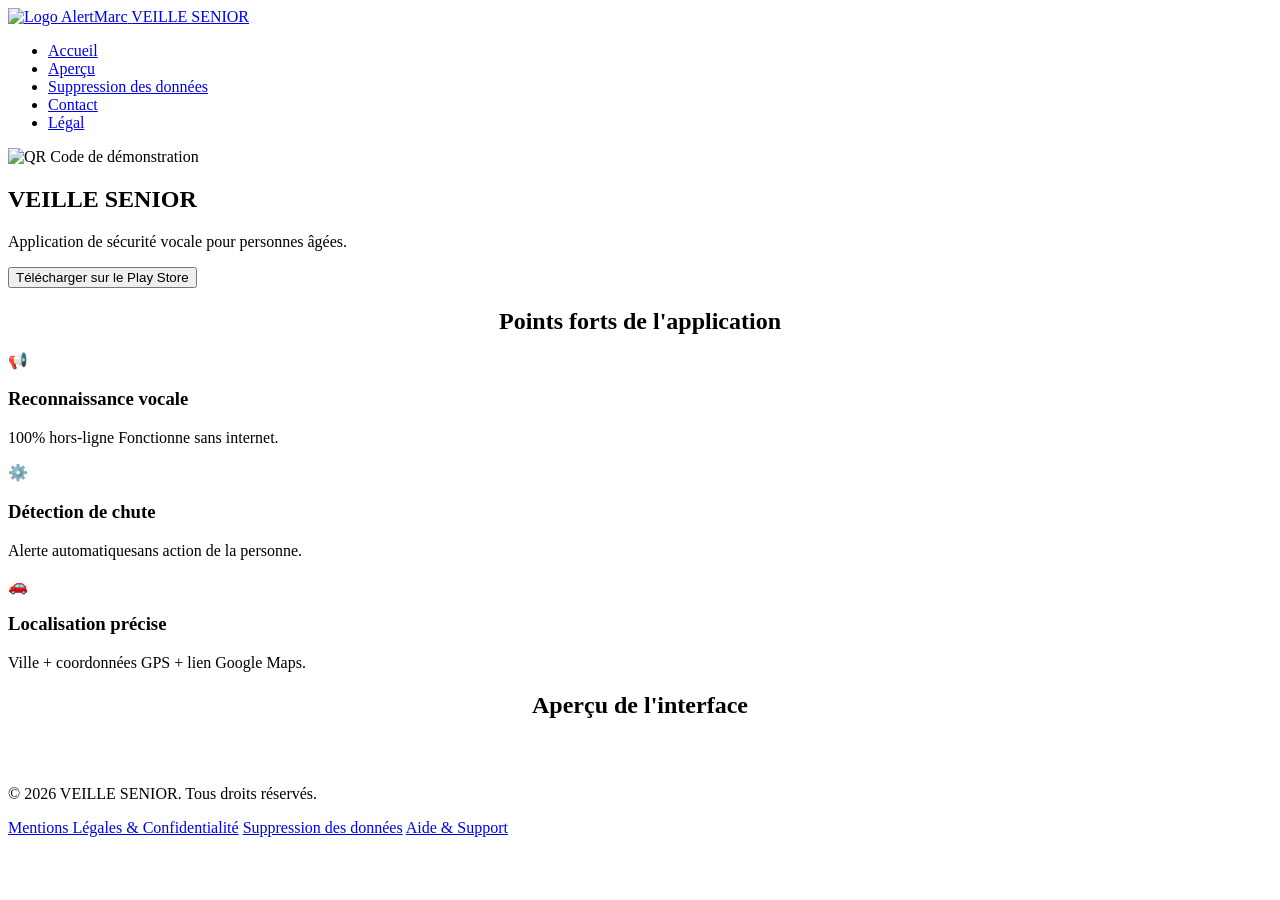
==== index.html @ 90e89274 "Add files via upload" ====
<!DOCTYPE html>
<html lang="fr">
<head>
    <meta charset="UTF-8">
    <meta name="viewport" content="width=device-width, initial-scale=1.0">
    <title>VEILLE SENIOR</title>
    <!-- Intégration du fichier CSS externe -->
    <link rel="stylesheet" href="style.css">
</head>
<body>

<header>
    <nav>
        <div class="logo-container">
            <!-- Lien ajouté autour du logo pour revenir à l'accueil -->
            <a href="index.html" class="logo-link">
                <img src="logo.png" alt="Logo AlertMarc" class="logo-img">
                <span class="logo">VEILLE SENIOR</span>
            </a>
        </div>

        <div class="menu-toggle" id="mobile-menu">
            <span class="bar"></span>
            <span class="bar"></span>
            <span class="bar"></span>
        </div>

        <ul class="nav-links">
            <li><a href="index.html">Accueil</a></li>
            
            <li><a href="index.html#preview">Aperçu</a></li>
            <li><a href="delete-data.html">Suppression des données</a></li>
            <li><a href="contact.html">Contact</a></li>
            <li><a href="privacy.html">Légal</a></li>
        </ul>
    </nav>
</header>

    <section class="hero" id="accueil">
        <div class="hero-container">
            <!-- QR Code placé à gauche -->
            <div class="hero-qrcode">
                <img src="QR code1.png" alt="QR Code de démonstration" class="qrcode-img">
            </div>
            
            <!-- Contenu texte et bouton à droite -->
            <div class="hero-content">
                <h1>VEILLE SENIOR</h1>
                <p>Application de sécurité vocale pour personnes âgées.</p>
                <!-- Appel de la fonction Javascript pour le téléchargement -->
                <button class="btn" onclick="telechargerApp()">Télécharger sur le Play Store</button>
            </div>
        </div>
    </section>

    <div class="container" id="features">
        <h2 style="text-align: center; margin-bottom: 1rem;">Points forts de l'application</h2>
        <div class="features">
            <div class="feature-card">
                <span class="icon">📢</span>
                <h3>Reconnaissance vocale</h3>
                <p>100% hors-ligne Fonctionne sans internet.</p>
            </div>
            <div class="feature-card">
                <span class="icon">⚙️</span>
                <h3>Détection de chute</h3>
                <p>Alerte automatiquesans action de la personne.</p>
            </div>
            <div class="feature-card">
                <span class="icon">🚗</span>
                <h3>Localisation précise</h3>
                <p>Ville + coordonnées GPS + lien Google Maps.</p>
            </div>
        </div>
    </div>

    <div class="preview-section" id="preview">
        <div class="container">
            <h2 style="text-align: center; margin-bottom: 2rem;">Aperçu de l'interface</h2>
           <div class="gallery">
        <div class="gallery-container">
            <img class="gallery-item gallery-item-1"  src="1.png" alt="" index-1="1">
            <img class="gallery-item gallery-item-2"  src="2.png" alt="" index-2="2">
            <img class="gallery-item gallery-item-3"  src="3.png" alt="" index-3="3">
           
        </div>
        <div class="gallery-controls"></div>
    </div>
        </div>
    </div>

<footer>
    <p>&copy; 2026 VEILLE SENIOR. Tous droits réservés.</p>

    <div class="footer-links">
        <a href="privacy.html">Mentions Légales & Confidentialité</a>
        <a href="delete-data.html">Suppression des données</a>
        <a href="contact.html">Aide & Support</a>
    </div>
</footer>

    <!-- Intégration du fichier JavaScript externe -->
    <script src="script.js"></script>
</body>
</html>
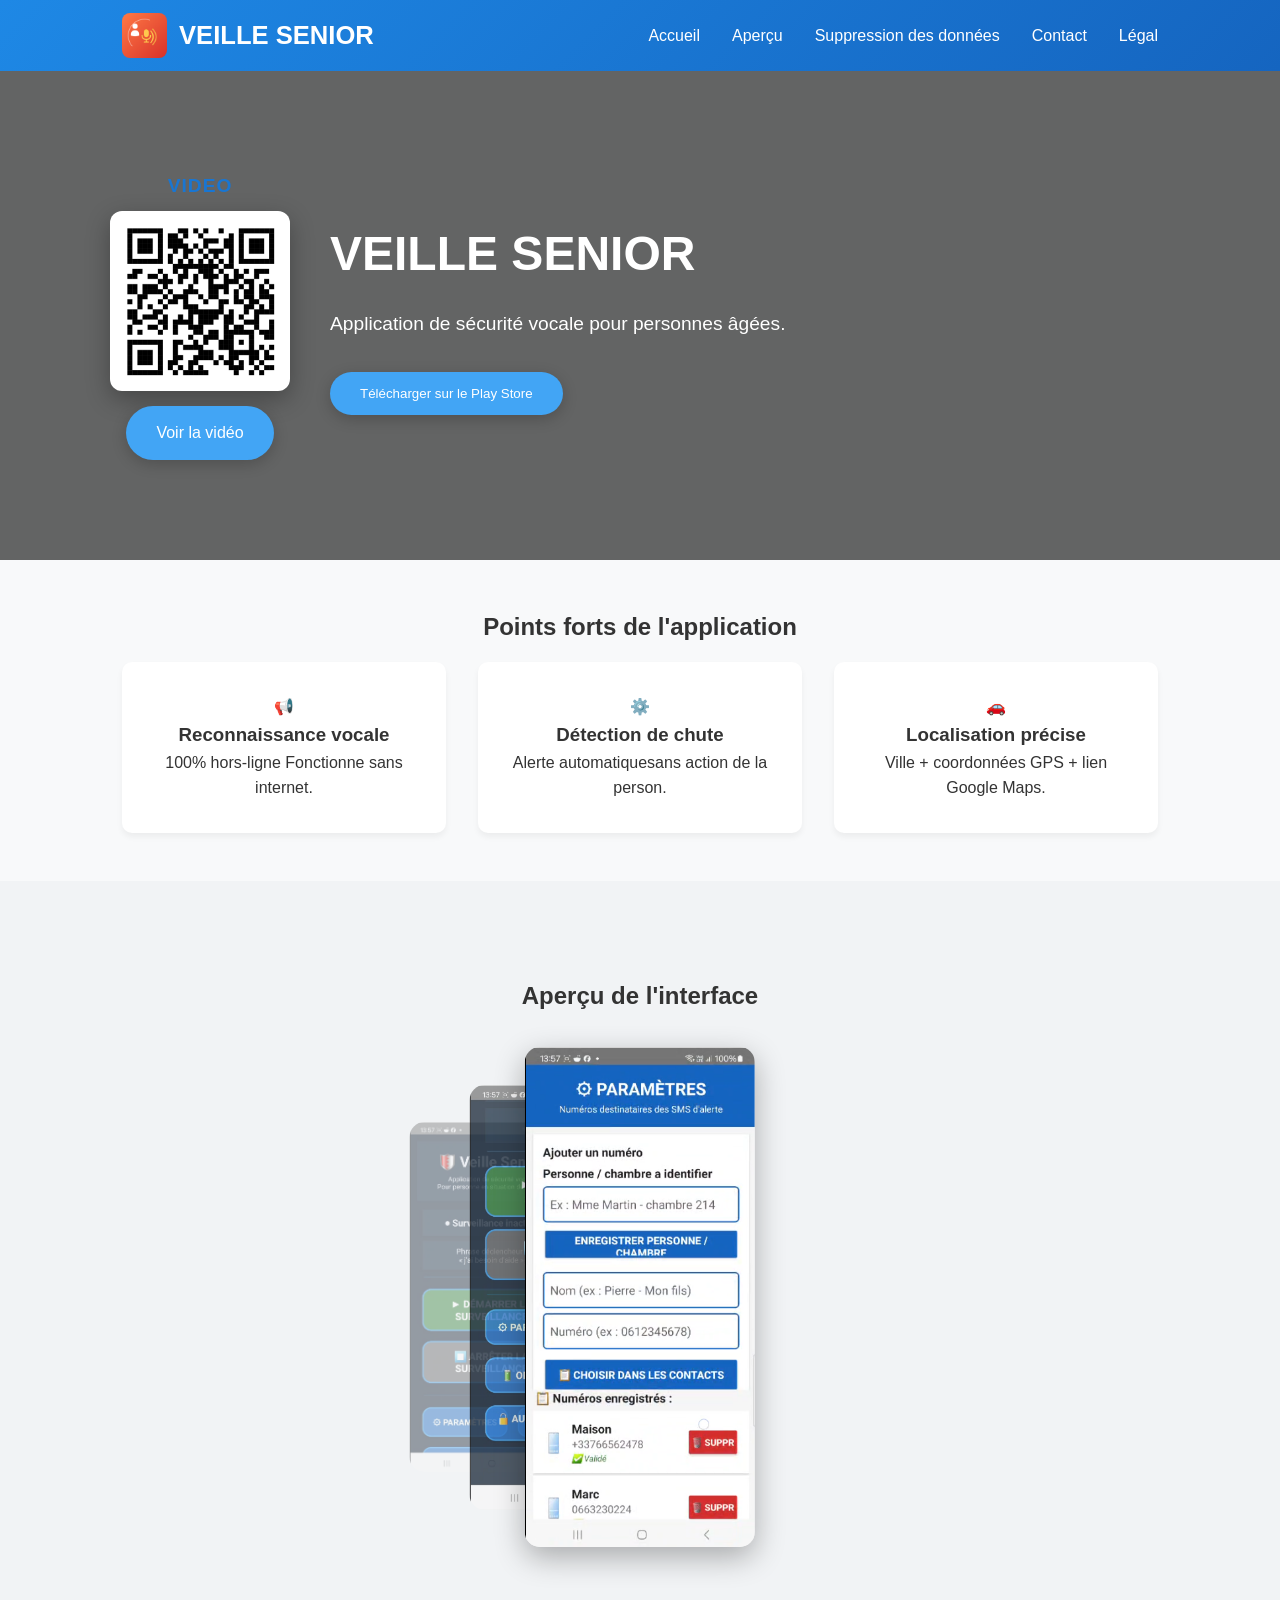
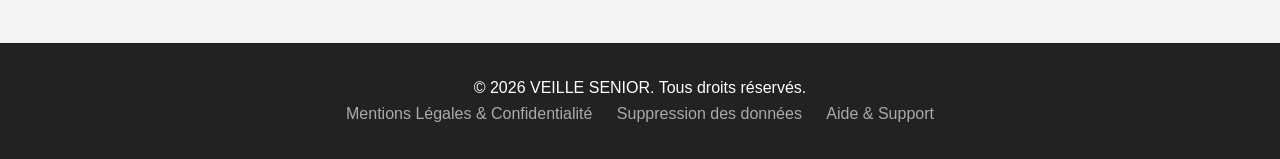
==== commit 9da243fb: "Enhance hero section with video link and layout fixes Updated the hero section to include a video li" ====
--- a/index.html
+++ b/index.html
@@ -38,9 +38,11 @@
 
     <section class="hero" id="accueil">
         <div class="hero-container">
-            <!-- QR Code placé à gauche -->
-            <div class="hero-qrcode">
+            <!-- QR Code placé à gauche avec le texte et le bouton demandés -->
+            <div class="hero-qrcode" style="text-align: center; display: flex; flex-direction: column; align-items: center; gap: 10px;">
+                <span style="font-weight: bold; font-size: 1.2rem; color: #1976d2; letter-spacing: 1px;">VIDEO</span>
                 <img src="QR code1.png" alt="QR Code de démonstration" class="qrcode-img">
+                <a href="https://youtu.be/Tn2TwW6VfUE" target="_blank" class="btn" style="text-decoration: none; display: inline-block; margin-top: 5px;">Voir la vidéo</a>
             </div>
             
             <!-- Contenu texte et bouton à droite -->
@@ -64,7 +66,7 @@
             <div class="feature-card">
                 <span class="icon">⚙️</span>
                 <h3>Détection de chute</h3>
-                <p>Alerte automatiquesans action de la personne.</p>
+                <p>Alerte automatiquesans action de la person.</p>
             </div>
             <div class="feature-card">
                 <span class="icon">🚗</span>
@@ -102,4 +104,4 @@
     <!-- Intégration du fichier JavaScript externe -->
     <script src="script.js"></script>
 </body>
-</html>+</html>
--- a/style.css
+++ b/style.css
@@ -0,0 +1,105 @@
+/* --- RESET & BASE --- */
+* { margin: 0; padding: 0; box-sizing: border-box; }
+
+body {
+    font-family: 'Segoe UI', Tahoma, Geneva, Verdana, sans-serif;
+    line-height: 1.6;
+    background-color: #f8f9fa;
+    color: #333;
+    overflow-x: hidden;
+}
+
+/* --- NAVIGATION --- */
+header {
+    background: linear-gradient(135deg, #1e88e5, #1565c0);
+    color: white;
+    padding: 0.8rem 0;
+    position: sticky;
+    top: 0;
+    z-index: 1000;
+}
+nav {
+    max-width: 1100px;
+    margin: 0 auto;
+    display: flex;
+    justify-content: space-between;
+    align-items: center;
+    padding: 0 2rem;
+}
+.logo-link { display: flex; align-items: center; gap: 12px; text-decoration: none; color: white; }
+.logo-img { height: 45px; width: auto; border-radius: 8px; background-color: white; }
+.logo { font-size: 1.6rem; font-weight: bold; color: white; }
+.nav-links { display: flex; gap: 2rem; list-style: none; }
+.nav-links a { color: white; text-decoration: none; font-weight: 500; }
+
+/* --- HERO (STRUCTURE CONSERVÉE AVEC QR CODE COALIGNÉ) --- */
+.hero {
+    background: linear-gradient(rgba(0,0,0,0.6), rgba(0,0,0,0.6)), url('https://images.unsplash.com/photo-1512428559087-560fa5ceab42?ixlib=rb-1.2.1&auto=format&fit=crop&w=1350&q=80');
+    background-size: cover; background-position: center;
+    color: white; padding: 100px 20px;
+    display: flex; justify-content: center; align-items: center;
+}
+.hero-container {
+    max-width: 1100px; width: 100%;
+    display: flex; align-items: center; justify-content: space-between;
+    gap: 40px; text-align: left;
+}
+.hero-qrcode { flex: 0 0 auto; margin-left: 20px; }
+.qrcode-img {
+    width: 180px; height: auto; border-radius: 12px;
+    box-shadow: 0 8px 25px rgba(0,0,0,0.3);
+    background-color: white; padding: 10px; display: block;
+}
+.hero-content { flex: 1; }
+.hero h1 { font-size: 3rem; margin-bottom: 1rem; }
+.hero p { font-size: 1.2rem; margin-bottom: 2rem; max-width: 700px; }
+
+.btn {
+    background: #42a5f5; color: white; padding: 14px 30px; border: none;
+    border-radius: 50px; cursor: pointer; box-shadow: 0 4px 15px rgba(0,0,0,0.2);
+}
+.container { max-width: 1100px; margin: 0 auto; padding: 3rem 2rem; }
+.features { display: grid; grid-template-columns: repeat(auto-fit, minmax(280px, 1fr)); gap: 2rem; }
+.feature-card { background: white; padding: 2rem; border-radius: 10px; text-align: center; box-shadow: 0 4px 6px rgba(0,0,0,0.05); }
+
+/* --- CARROUSEL (VUE ORDINATEUR) --- */
+.preview-section { background-color: #f1f3f5; width: 100%; padding: 3rem 0; }
+.gallery-container {
+    align-items: center; display: flex;
+    height: 500px; margin: 0 auto; max-width: 600px; position: relative;
+}
+.gallery-item {
+    height: 100%; width: auto; object-fit: contain;
+    opacity: 0; position: absolute; transition: all 0.4s ease-in-out;
+    z-index: 0; border-radius: 15px;
+}
+.gallery-item-1 { left: 25%; height: 70%; opacity: 0.4; transform: translateX(-50%); z-index: 1; }
+.gallery-item-2 { left: 38%; height: 85%; opacity: 0.7; transform: translateX(-50%); z-index: 1; }
+.gallery-item-3 { left: 50%; height: 100%; opacity: 1; transform: translateX(-50%); z-index: 2; box-shadow: 0 10px 30px rgba(0,0,0,0.3); }
+
+/* --- FOOTER --- */
+footer { background: #222; color: white; text-align: center; padding: 2rem 0; }
+.footer-links a { color: #aaa; margin: 0 10px; text-decoration: none; }
+
+/* --- ADAPTATION MOBILE --- */
+@media (max-width: 768px) {
+    .menu-toggle { display: flex; flex-direction: column; gap: 5px; cursor: pointer; }
+    .menu-toggle .bar { width: 25px; height: 3px; background: white; }
+    .nav-links { 
+        display: none; position: absolute; top: 65px; left: 0; 
+        width: 100%; background: #1565c0; flex-direction: column; padding: 1rem; 
+    }
+    .nav-links.active { display: flex; }
+    
+    .hero-container { flex-direction: column-reverse; text-align: center; gap: 30px; }
+    .hero-qrcode { margin-left: 0; }
+    .qrcode-img { width: 150px; margin: 0 auto; }
+    .hero h1 { font-size: 2.2rem; }
+    .hero p { font-size: 1rem; }
+
+    .gallery-container { height: 350px !important; }
+    .gallery-item { height: 100% !important; width: auto !important; }
+    .gallery-item-1 { left: 15% !important; height: 70% !important; }
+    .gallery-item-2 { left: 32% !important; height: 85% !important; }
+    .gallery-item-3 { left: 50% !important; height: 100% !important; }
+}
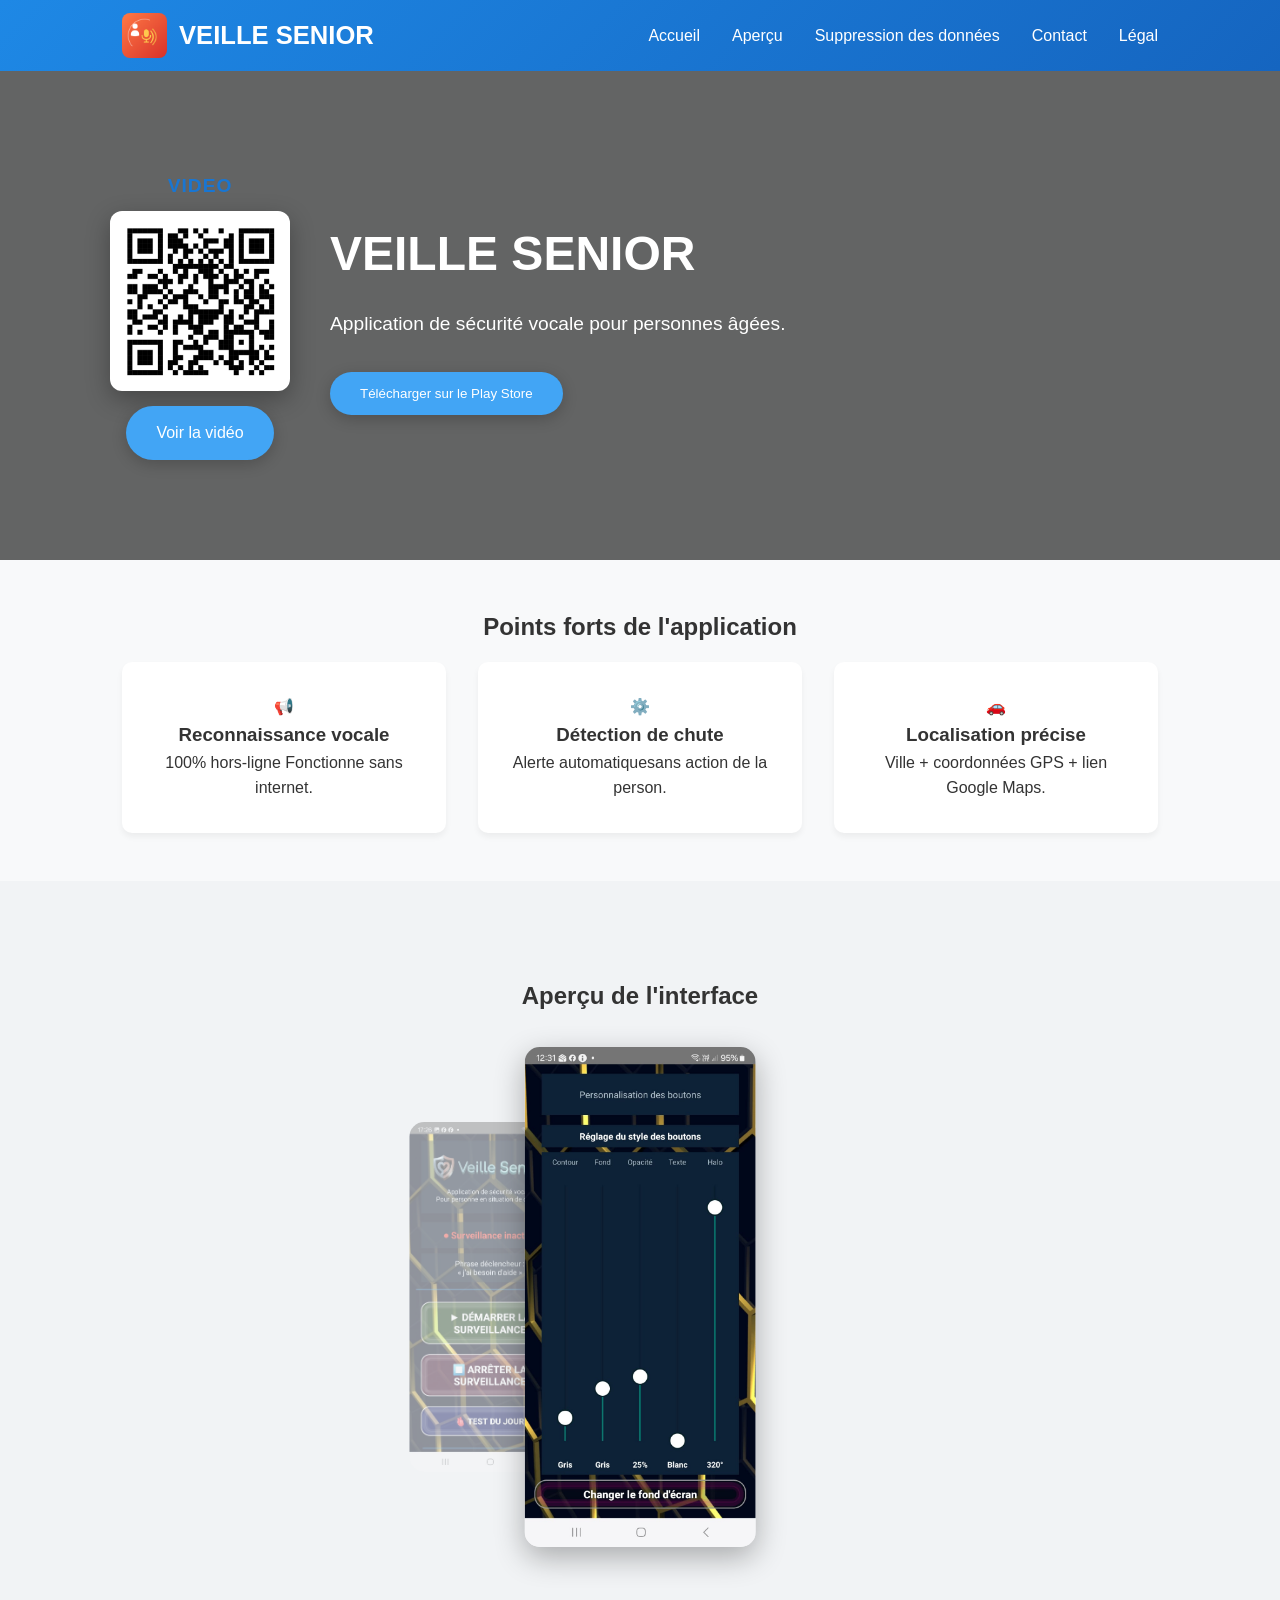
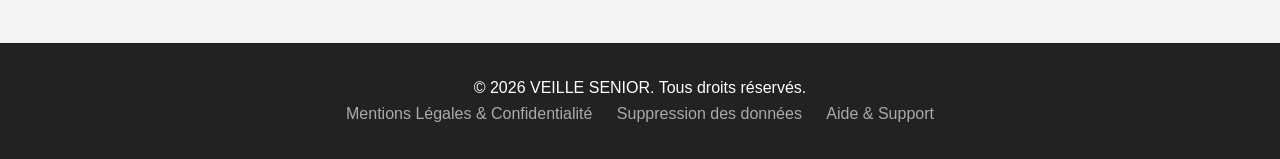
==== commit 2bafcef5: "Update index.html" ====
--- a/index.html
+++ b/index.html
@@ -81,9 +81,9 @@
             <h2 style="text-align: center; margin-bottom: 2rem;">Aperçu de l'interface</h2>
            <div class="gallery">
         <div class="gallery-container">
-            <img class="gallery-item gallery-item-1"  src="1.png" alt="" index-1="1">
-            <img class="gallery-item gallery-item-2"  src="2.png" alt="" index-2="2">
-            <img class="gallery-item gallery-item-3"  src="3.png" alt="" index-3="3">
+            <img class="gallery-item gallery-item-1"  src="333.jpeg" alt="" index-1="1">
+            <img class="gallery-item gallery-item-2"  src="444.ppeg" alt="" index-2="2">
+            <img class="gallery-item gallery-item-3"  src="555.jpeg" alt="" index-3="3">
            
         </div>
         <div class="gallery-controls"></div>
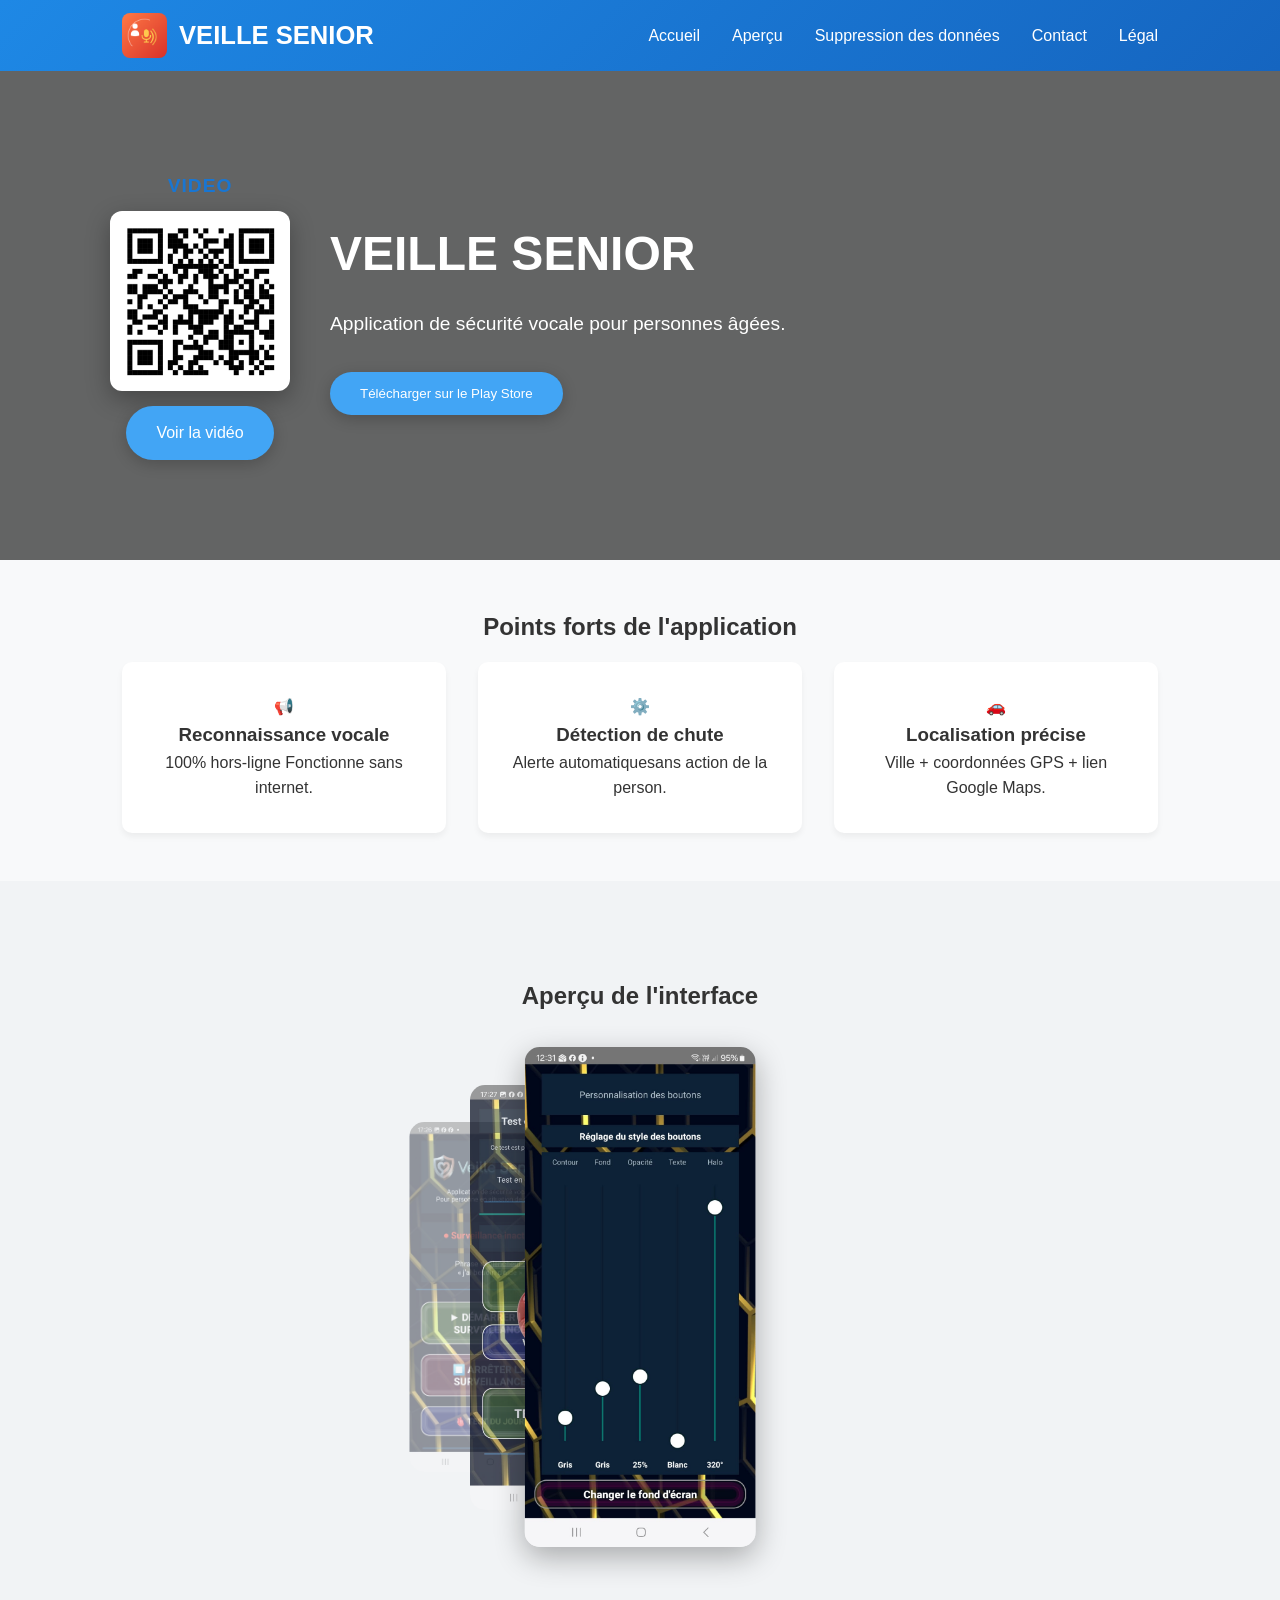
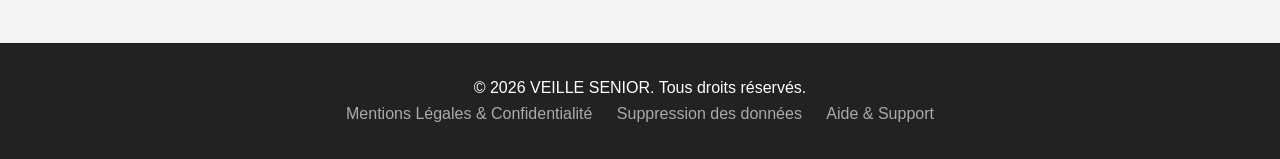
==== commit 8e3b5780: "Fix HTML formatting and update image references" ====
--- a/index.html
+++ b/index.html
@@ -82,7 +82,7 @@
            <div class="gallery">
         <div class="gallery-container">
             <img class="gallery-item gallery-item-1"  src="333.jpeg" alt="" index-1="1">
-            <img class="gallery-item gallery-item-2"  src="444.ppeg" alt="" index-2="2">
+            <img class="gallery-item gallery-item-2"  src="444.jpeg" alt="" index-2="2">
             <img class="gallery-item gallery-item-3"  src="555.jpeg" alt="" index-3="3">
            
         </div>
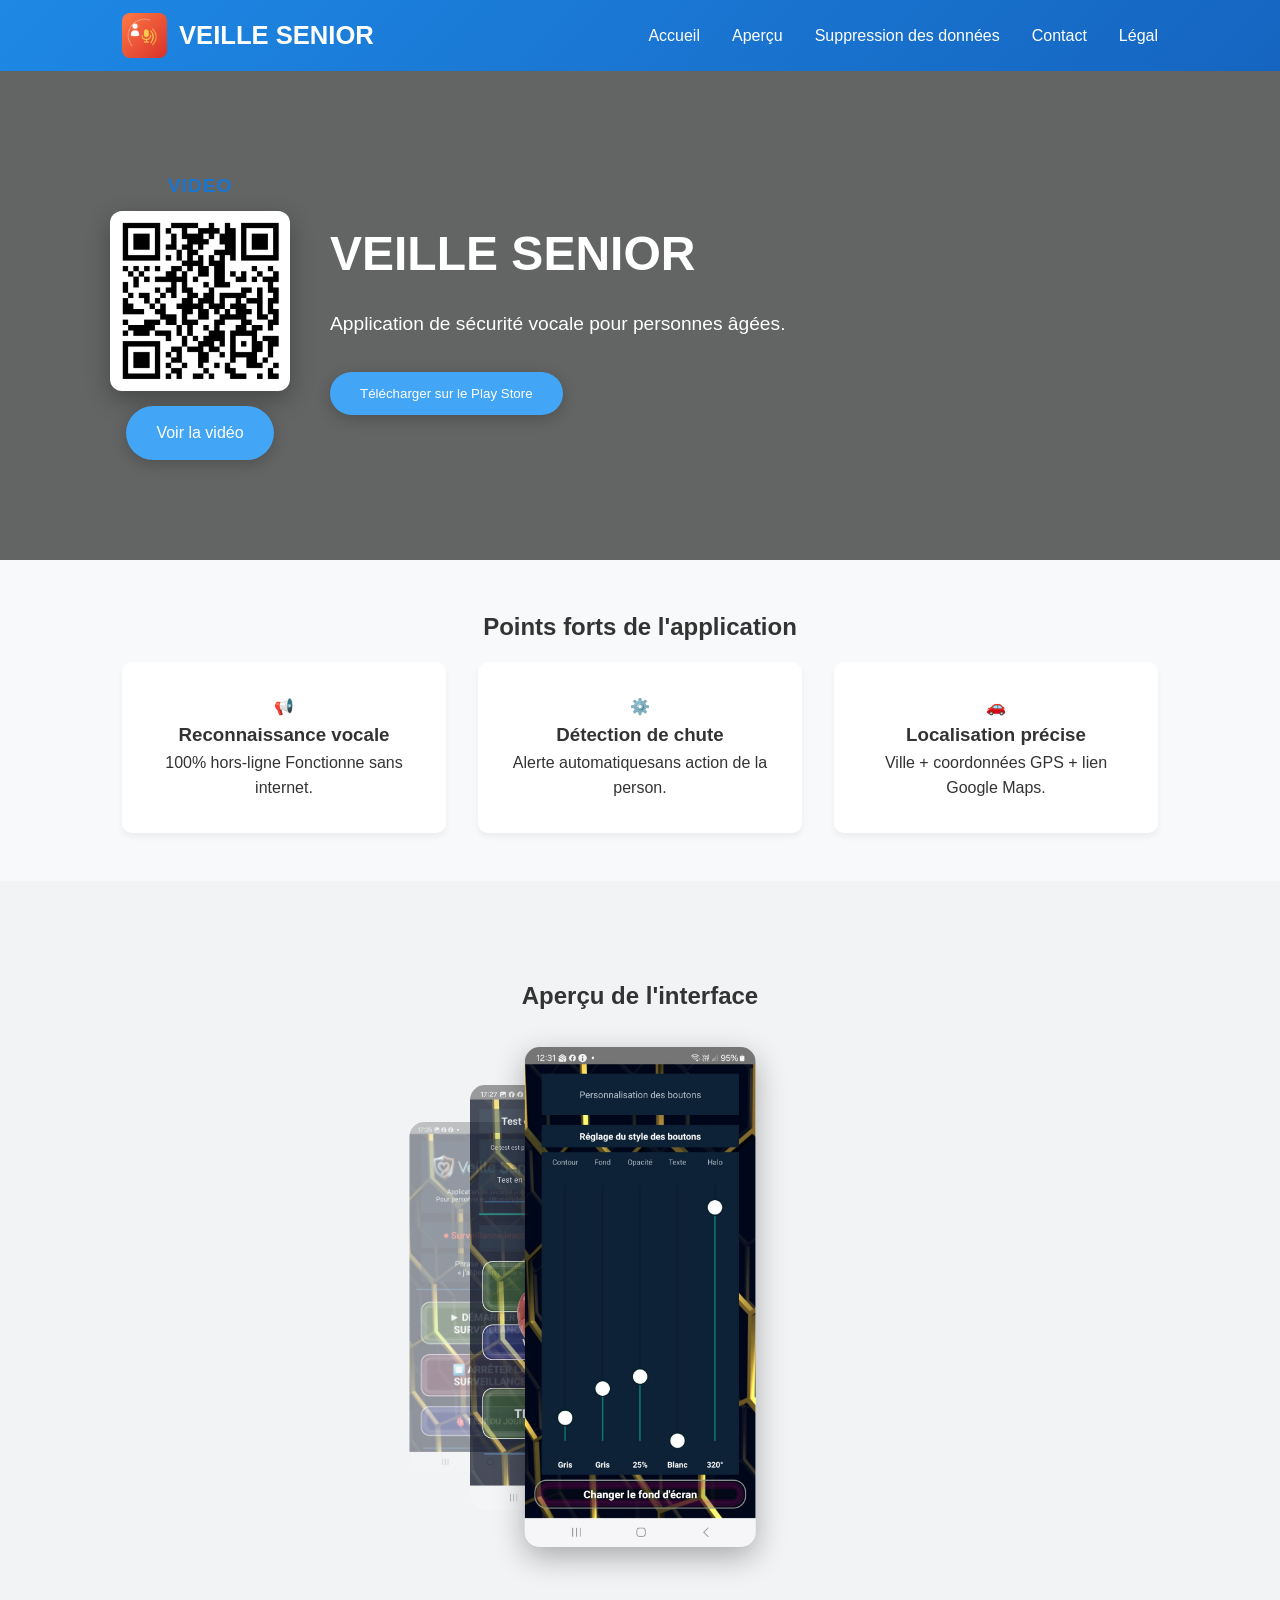
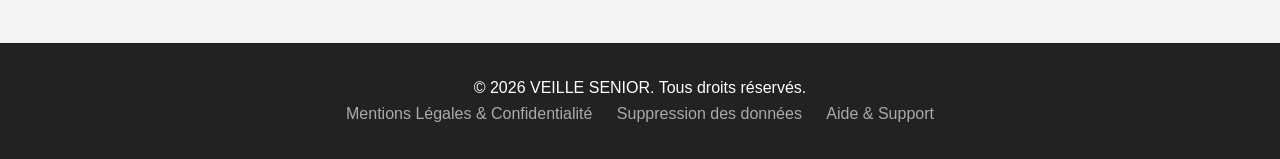
==== commit 2077b831: "Fix HTML structure and update QR code links" ====
--- a/index.html
+++ b/index.html
@@ -41,8 +41,8 @@
             <!-- QR Code placé à gauche avec le texte et le bouton demandés -->
             <div class="hero-qrcode" style="text-align: center; display: flex; flex-direction: column; align-items: center; gap: 10px;">
                 <span style="font-weight: bold; font-size: 1.2rem; color: #1976d2; letter-spacing: 1px;">VIDEO</span>
-                <img src="QR code1.png" alt="QR Code de démonstration" class="qrcode-img">
-                <a href="https://youtu.be/Tn2TwW6VfUE" target="_blank" class="btn" style="text-decoration: none; display: inline-block; margin-top: 5px;">Voir la vidéo</a>
+                <img src="QR_CODE.png" alt="QR Code de démonstration" class="qrcode-img">
+                <a href="https://youtu.be/S_Qs3pu3Yz0" target="_blank" class="btn" style="text-decoration: none; display: inline-block; margin-top: 5px;">Voir la vidéo</a>
             </div>
             
             <!-- Contenu texte et bouton à droite -->
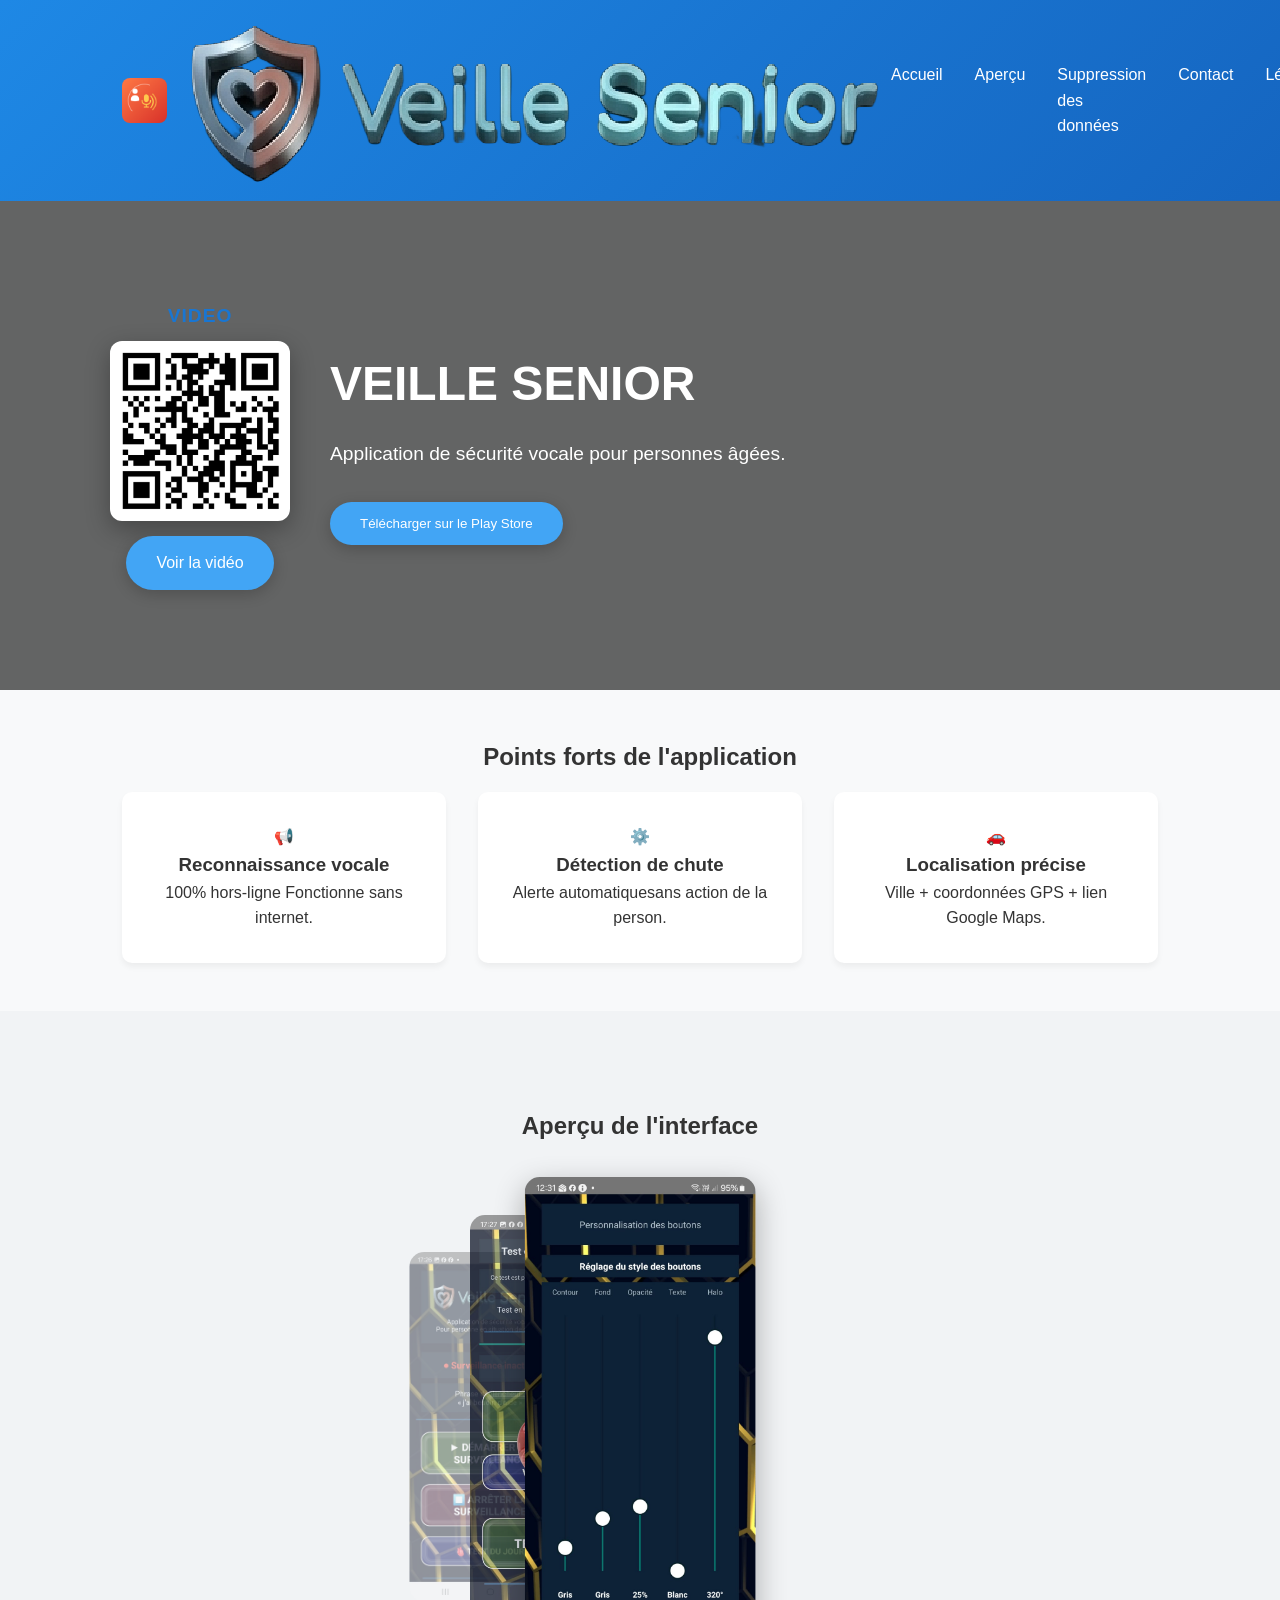
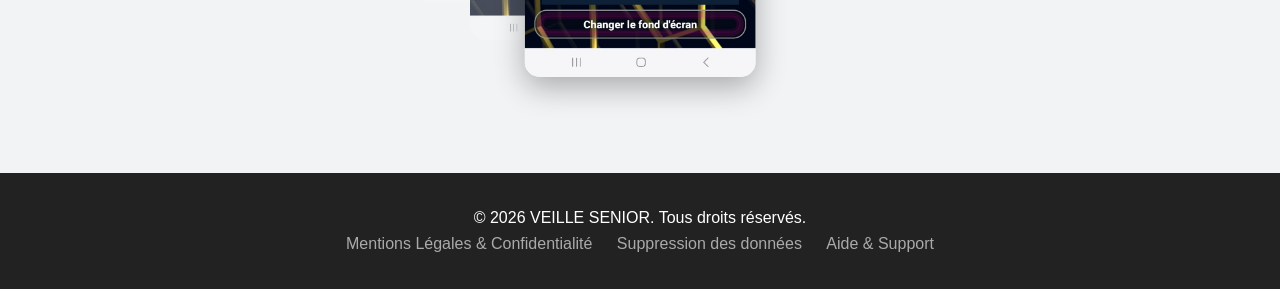
==== commit 22cd821d: "Update index.html" ====
--- a/index.html
+++ b/index.html
@@ -14,8 +14,8 @@
         <div class="logo-container">
             <!-- Lien ajouté autour du logo pour revenir à l'accueil -->
             <a href="index.html" class="logo-link">
-                <img src="logo.png" alt="Logo AlertMarc" class="logo-img">
-                <span class="logo">VEILLE SENIOR</span>
+               <img src="logo.png" alt="Logo AlertMarc" class="logo-img">
+<img src="veille.png" alt="Veille Senior" class="veille-img">
             </a>
         </div>
 
